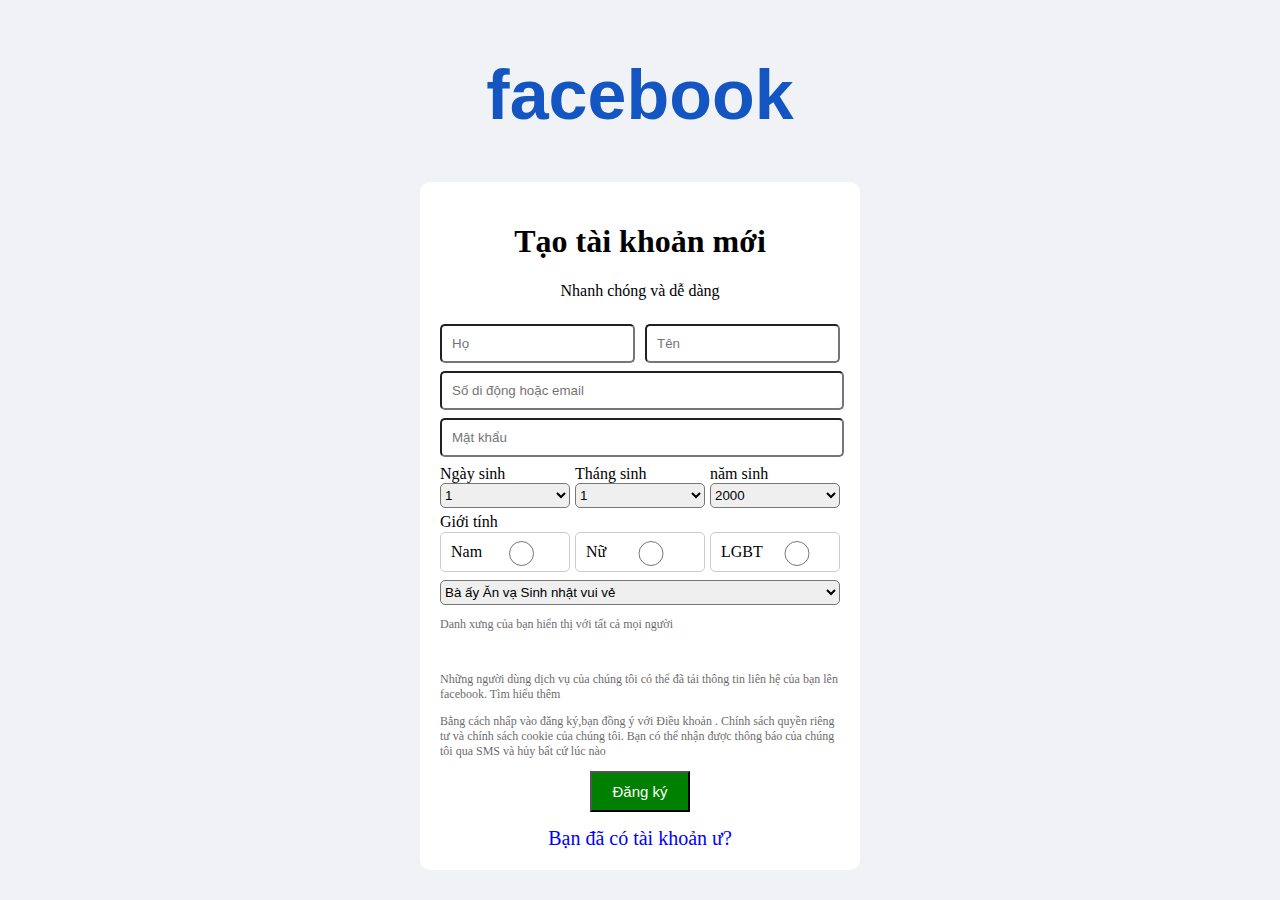
==== form/form.html @ e1194d8e "Cho quang anh" ====
<!DOCTYPE html>
<html lang="en">

<head>
    <meta charset="UTF-8">
    <meta name="viewport" content="width=device-width, initial-scale=1.0">
    <title>Document</title>
    <link rel="stylesheet" href="style.css">
</head>

<body>
    <div class="container">
        <div class="form-login-wrapper">
            <h1 class="title">facebook</h1>
            <div class="content">
    
                <h1 class="form-text">Tạo tài khoản mới</h1>
                <p class="form-text">Nhanh chóng và dễ dàng</p>
                <form action="">
                    <div class="form-group" style="display: flex; width: 100%; gap: 10px;">
                        <input style="width: 100%;" type="text" class="first-name" placeholder="Họ">
                        <input style="width: 100%;" type="text" class="last-name" placeholder="Tên">
                    </div>
                    <div class="form-group"><input type="text" class="email" placeholder="Số di động hoặc email"></div>
                    <div class="form-group"><input type="password" class="password" placeholder="Mật khẩu"></div>
                    <div class="form-group" style="display: flex; gap: 5px;">
                        
                        <!-- day -->
                       <div class = "select"> <label>Ngày sinh</label><br/><select id="select-day"></select></div>
                        <!-- month -->
                        <div class="select"><label>Tháng sinh</label><br/><select id="select-month"></select></div>
                        <!-- year -->
                        <div class="select"><label>năm sinh</label><br/><select id="select-year"></select></div>
                    </div>
                    <div class="form-group" style="">
                        <div style="margin-top: 15px; margin-bottom: -15px;">Giới tính</div>
                        <div style="display: flex;margin-top: 16px; gap: 5px;">
                            <div style="border: 1px solid #ccc; display: flex; width: 100%; border-radius: 5px;padding: 5px 10px; align-items: center;">
                                <label for="">Nam</label>
                                <input class="input-sex" name="sex" type="radio" value="NAM">
                            </div>
                            <div style="border: 1px solid #ccc; display: flex; width: 100%; border-radius: 5px;padding: 5px 10px; align-items: center;">
                                <label for="">Nữ</label>
                                <input class="input-sex" name="sex" type="radio" value="NỮ">
                            </div>
                            <div style="border: 1px solid #ccc; display: flex; width: 100%; border-radius: 5px;padding: 5px 10px; align-items: center;">
                                <label for="">LGBT</label>
                                <input class="input-sex" name="sex" type="radio" value="OTHER">
                            </div>
                        </div>
                    </div>
    
                    <div class="form-group">
                        <select id="input-check-login"></select>
                        <p>Danh xưng của bạn hiển thị với tất cả mọi người</p>
                    </div>
                    <div class="form-group">
                        <input id="gender-detail" type="text" style="display: none;" placeholder="Nhập giới tính(Tùy chọn)">
                    </div>
                    <div class="form-group">
                        <p>Những người dùng dịch vụ của chúng tôi có thể đã tải thông tin liên hệ của bạn lên facebook. Tìm
                            hiểu
                            thêm</p>
                        <p>Bằng cách nhấp vào đăng ký,bạn đồng ý với Điều khoản . Chính sách quyền riêng tư và chính sách
                            cookie
                            của chúng tôi. Bạn có thể nhận được thông báo của chúng tôi qua SMS và hủy bất cứ lúc nào</p>
                    </div>
                    <div class="registration" style="width: 100%; display: flex; justify-content: center;"><button>Đăng ký</button></div>
                   
                    <a style = "text-align: center; display: block; margin-top: 15px; font-size: 20px; text-decoration: none; color: blue;"href="">Bạn đã có tài khoản ư?</a>
                </form>
    
            </div>
        </div>
    </div>
    <!-- </body> -->

    <script src="./main.js"></script>
</body>

</html>
---- form/style.css ----
body{
    background-color: #f0f2f5;
}
.container {
    max-width: 1300px;
    margin: 0 auto;
    border-radius:;
}
.form-login-wrapper{
    display: flex;
    flex-direction: column;
    justify-content: center;
    align-items: center;
}
.content{
    width: 400px;
    background-color: #fff;
    padding: 20px;
    border-radius: 10px;    
    

}
.title {
    color: rgb(19, 86, 193);
    text-align: center;
    font-size: 70px;
    font-family: 'Franklin Gothic Medium', 'Arial Narrow', Arial, sans-serif    ;
}   

.form-group{
    width: 100%;
    padding-top: 8px;   
}
.form-group p {
    font-size: 12px;
    opacity: 0.6;
}
input{
    width: calc(100% - 20px);
    height: 25px;
    border-radius: 5px;
    padding: 5px 10px;
}
.select, select {
    height: 25px;
    border-radius: 5px;
    width: 100%;
}

input::placeholder {
    /* color: red; */
}
.form-text {
    text-align: center;
}
button {
    padding :10px 20px;
    background-color: green;
    color:white;
    font-size: 15px;
}
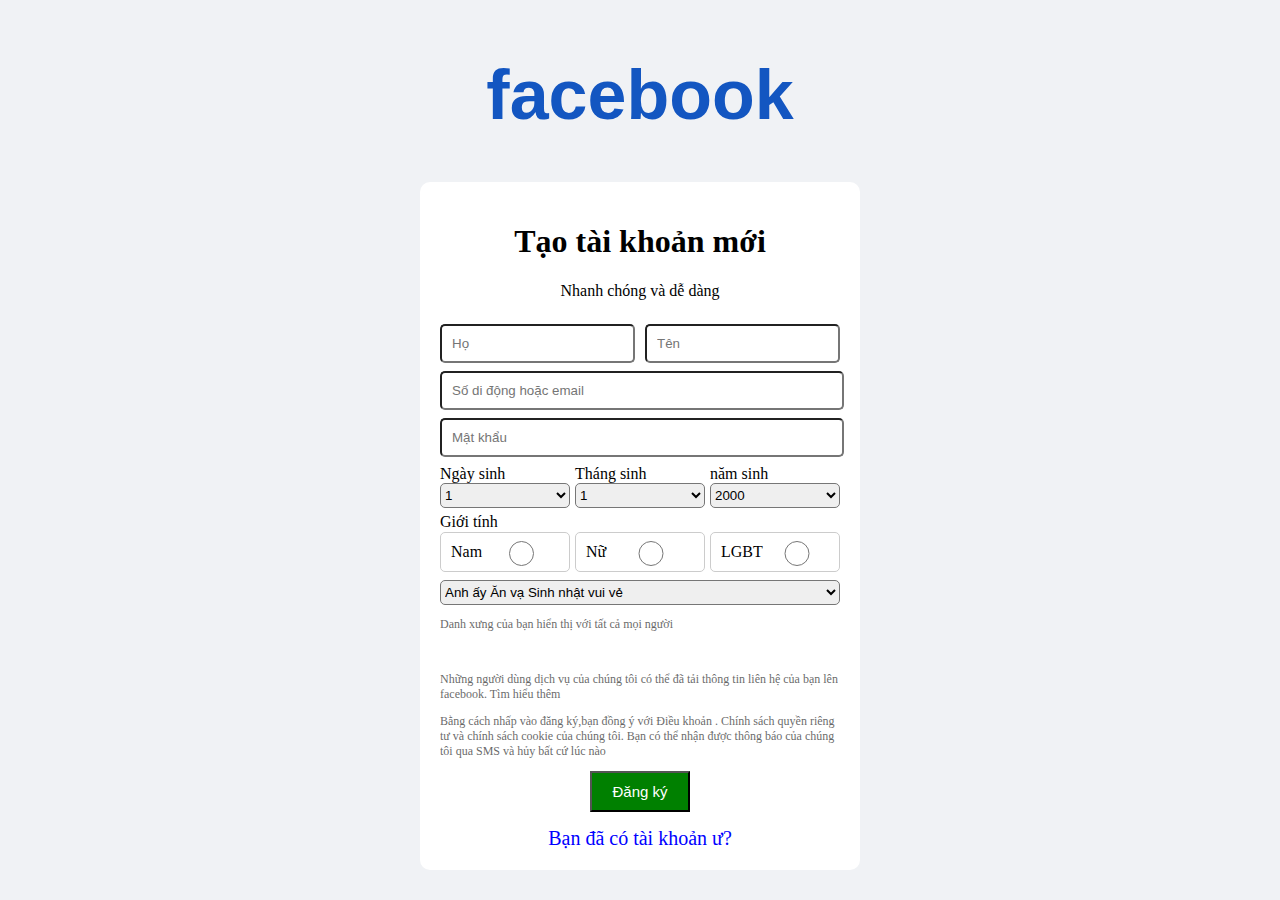
==== commit 3d1291b6: "up code github" ====
--- a/form/form.html
+++ b/form/form.html
@@ -1,81 +1,81 @@
-<!DOCTYPE html>
-<html lang="en">
+    <!DOCTYPE html>
+    <html lang="en">
 
-<head>
-    <meta charset="UTF-8">
-    <meta name="viewport" content="width=device-width, initial-scale=1.0">
-    <title>Document</title>
-    <link rel="stylesheet" href="style.css">
-</head>
+    <head>
+        <meta charset="UTF-8">
+        <meta name="viewport" content="width=device-width, initial-scale=1.0">
+        <title>Document</title>
+        <link rel="stylesheet" href="style.css">
+    </head>
 
-<body>
-    <div class="container">
-        <div class="form-login-wrapper">
-            <h1 class="title">facebook</h1>
-            <div class="content">
-    
-                <h1 class="form-text">Tạo tài khoản mới</h1>
-                <p class="form-text">Nhanh chóng và dễ dàng</p>
-                <form action="">
-                    <div class="form-group" style="display: flex; width: 100%; gap: 10px;">
-                        <input style="width: 100%;" type="text" class="first-name" placeholder="Họ">
-                        <input style="width: 100%;" type="text" class="last-name" placeholder="Tên">
-                    </div>
-                    <div class="form-group"><input type="text" class="email" placeholder="Số di động hoặc email"></div>
-                    <div class="form-group"><input type="password" class="password" placeholder="Mật khẩu"></div>
-                    <div class="form-group" style="display: flex; gap: 5px;">
-                        
-                        <!-- day -->
-                       <div class = "select"> <label>Ngày sinh</label><br/><select id="select-day"></select></div>
-                        <!-- month -->
-                        <div class="select"><label>Tháng sinh</label><br/><select id="select-month"></select></div>
-                        <!-- year -->
-                        <div class="select"><label>năm sinh</label><br/><select id="select-year"></select></div>
-                    </div>
-                    <div class="form-group" style="">
-                        <div style="margin-top: 15px; margin-bottom: -15px;">Giới tính</div>
-                        <div style="display: flex;margin-top: 16px; gap: 5px;">
-                            <div style="border: 1px solid #ccc; display: flex; width: 100%; border-radius: 5px;padding: 5px 10px; align-items: center;">
-                                <label for="">Nam</label>
-                                <input class="input-sex" name="sex" type="radio" value="NAM">
-                            </div>
-                            <div style="border: 1px solid #ccc; display: flex; width: 100%; border-radius: 5px;padding: 5px 10px; align-items: center;">
-                                <label for="">Nữ</label>
-                                <input class="input-sex" name="sex" type="radio" value="NỮ">
-                            </div>
-                            <div style="border: 1px solid #ccc; display: flex; width: 100%; border-radius: 5px;padding: 5px 10px; align-items: center;">
-                                <label for="">LGBT</label>
-                                <input class="input-sex" name="sex" type="radio" value="OTHER">
+    <body>
+        <div class="container">
+            <div class="form-login-wrapper">
+                <h1 class="title">facebook</h1>
+                <div class="content">
+        
+                    <h1 class="form-text">Tạo tài khoản mới</h1>
+                    <p class="form-text">Nhanh chóng và dễ dàng</p>
+                    <form action="">
+                        <div class="form-group" style="display: flex; width: 100%; gap: 10px;">
+                            <input style="width: 100%;" type="text" class="first-name" placeholder="Họ">
+                            <input style="width: 100%;" type="text" class="last-name" placeholder="Tên">
+                        </div>
+                        <div class="form-group"><input type="text" class="email" placeholder="Số di động hoặc email"></div>
+                        <div class="form-group"><input type="password" class="password" placeholder="Mật khẩu"></div>
+                        <div class="form-group" style="display: flex; gap: 5px;">
+                            
+                            <!-- day -->    
+                        <div class = "select"> <label>Ngày sinh</label><br/><select id="select-day"></select></div>
+                            <!-- month -->
+                            <div class="select"><label>Tháng sinh</label><br/><select id="select-month"></select></div>
+                            <!-- year -->
+                            <div class="select"><label>năm sinh</label><br/><select id="select-year"></select></div>
+                        </div>
+                        <div class="form-group" style="">
+                            <div style="margin-top: 15px; margin-bottom: -15px;">Giới tính</div>
+                            <div style="display: flex;margin-top: 16px; gap: 5px;">
+                                <div style="border: 1px solid #ccc; display: flex; width: 100%; border-radius: 5px;padding: 5px 10px; align-items: center;">
+                                    <label for="">Nam</label>
+                                    <input class="input-sex" name="sex" type="radio" value="NAM">
+                                </div>
+                                <div style="border: 1px solid #ccc; display: flex; width: 100%; border-radius: 5px;padding: 5px 10px; align-items: center;">
+                                    <label for="">Nữ</label>
+                                    <input class="input-sex" name="sex" type="radio" value="NỮ">
+                                </div>
+                                <div style="border: 1px solid #ccc; display: flex; width: 100%; border-radius: 5px;padding: 5px 10px; align-items: center;">
+                                    <label for="">LGBT</label>
+                                    <input class="input-sex" name="sex" type="radio" value="LGBT">
+                                </div>
                             </div>
                         </div>
-                    </div>
-    
-                    <div class="form-group">
-                        <select id="input-check-login"></select>
-                        <p>Danh xưng của bạn hiển thị với tất cả mọi người</p>
-                    </div>
-                    <div class="form-group">
-                        <input id="gender-detail" type="text" style="display: none;" placeholder="Nhập giới tính(Tùy chọn)">
-                    </div>
-                    <div class="form-group">
-                        <p>Những người dùng dịch vụ của chúng tôi có thể đã tải thông tin liên hệ của bạn lên facebook. Tìm
-                            hiểu
-                            thêm</p>
-                        <p>Bằng cách nhấp vào đăng ký,bạn đồng ý với Điều khoản . Chính sách quyền riêng tư và chính sách
-                            cookie
-                            của chúng tôi. Bạn có thể nhận được thông báo của chúng tôi qua SMS và hủy bất cứ lúc nào</p>
-                    </div>
-                    <div class="registration" style="width: 100%; display: flex; justify-content: center;"><button>Đăng ký</button></div>
-                   
-                    <a style = "text-align: center; display: block; margin-top: 15px; font-size: 20px; text-decoration: none; color: blue;"href="">Bạn đã có tài khoản ư?</a>
-                </form>
-    
+        
+                        <div class="form-group">
+                            <select id="input-check-login"></select>
+                            <p>Danh xưng của bạn hiển thị với tất cả mọi người</p>
+                        </div>
+                        <div class="form-group">
+                            <input id="gender-detail" type="text" style="display: none;" placeholder="Nhập giới tính(Tùy chọn)">
+                        </div>
+                        <div class="form-group">
+                            <p>Những người dùng dịch vụ của chúng tôi có thể đã tải thông tin liên hệ của bạn lên facebook. Tìm
+                                hiểu
+                                thêm</p>
+                            <p>Bằng cách nhấp vào đăng ký,bạn đồng ý với Điều khoản . Chính sách quyền riêng tư và chính sách
+                                cookie
+                                của chúng tôi. Bạn có thể nhận được thông báo của chúng tôi qua SMS và hủy bất cứ lúc nào</p>
+                        </div>
+                        <div class="registration" style="width: 100%; display: flex; justify-content: center;"><button>Đăng ký</button></div>
+                    
+                        <a style = "text-align: center; display: block; margin-top: 15px; font-size: 20px; text-decoration: none; color: blue;"href="">Bạn đã có tài khoản ư?</a>
+                    </form>
+        
+                </div>
             </div>
         </div>
-    </div>
-    <!-- </body> -->
+        <!-- </body> -->
 
-    <script src="./main.js"></script>
-</body>
+        <script src="./main.js"></script>
+    </body>
 
-</html>+    </html>